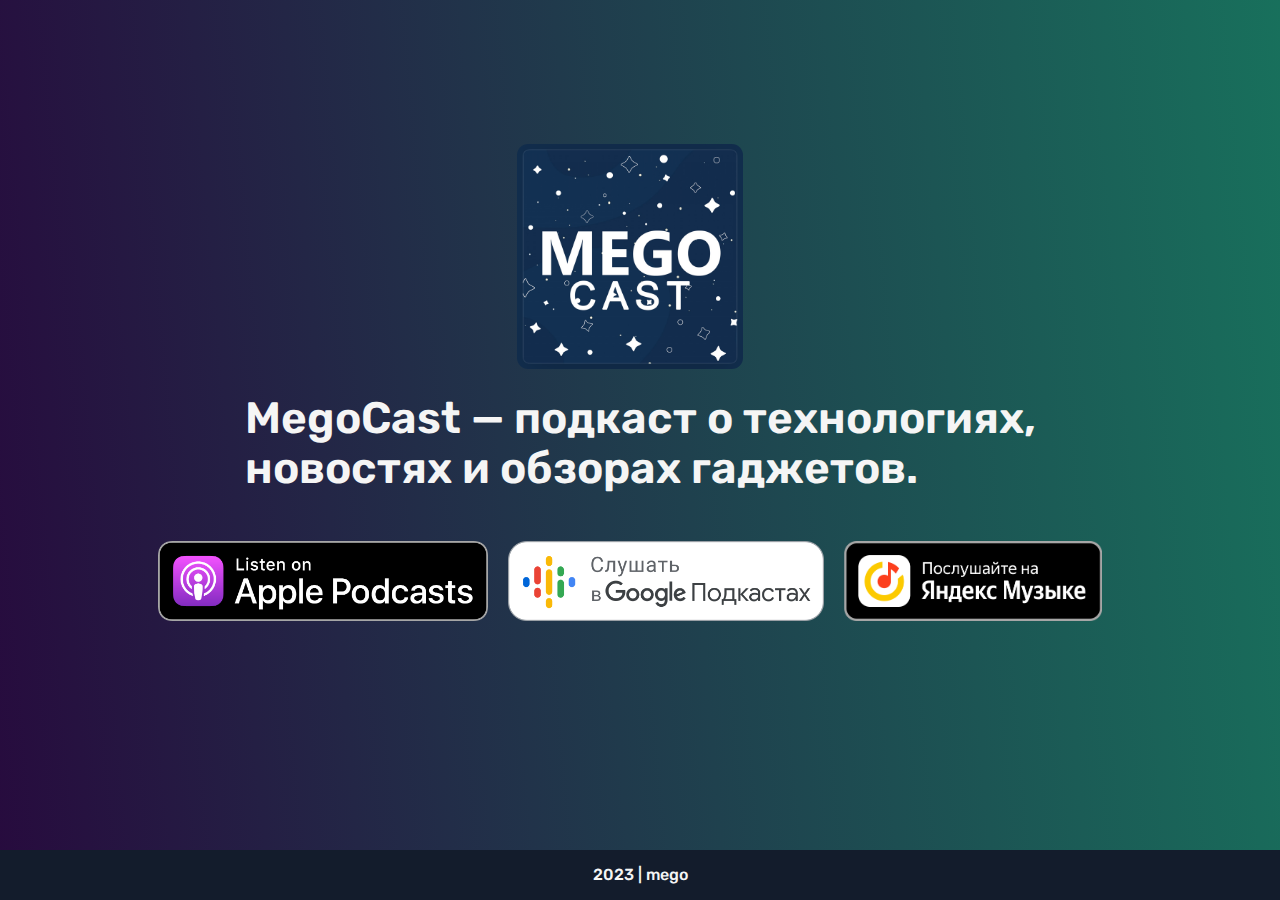
==== megoru/podcast/index.html @ 7ceaad46 "1. Добавили страницу подкастов" ====
<!DOCTYPE html>
<html lang="en-US">
<head>
    <title>mego ⚡</title>
    <link rel="icon" type="image/png" href="/favicon.png" sizes="128x128">
    <link rel="apple-touch-icon" sizes="128x128" href="../favicon.png">
    <meta charset="UTF-8">
    <meta name="viewport" content="width=device-width, initial-scale=1">
    <link rel="stylesheet" href="../css/rubik-font.css">
    <link rel="stylesheet" href="../css/podcast.css">
    <link rel="stylesheet" href="../bulma/button-style.css">


</head>

<body>
<header class="section">

</header>

<div class="main section">
    <section class="content intro">
        <div class="container">
            <div class="about">
                <div class="logo">
                    <img src="../images/podcast_logo.png" alt="Логотип подкаста">
                </div>

                <div class="about-podcast">
                <p><strong>MegoCast — подкаст о технологиях,
                    <br>
                    новостях и обзорах гаджетов.</strong></p>
                </div>

                <div class="images-container">
                    <a href="https://podcasts.apple.com/ru/podcast/megocast/id1680803539" target="_blank"><img src="../images/podcast/apple_badge.png" alt="apple_badge"></a>
                    <a href="https://podcasts.google.com/feed/aHR0cHM6Ly9wb2RzdGVyLmZtL3Jzcy54bWw_cGlkPTg1NjI0?sa=X&ved=2ahUKEwi44qHmxJ_-AhW0nv0HHbulBE8Q9sEGegQIARAC" target="_blank"><img src="../images/podcast/google_badge.png" alt="google_badge"></a>
                    <a href="https://music.yandex.ru/album/25451980" target="_blank"><img src="../images/podcast/yandex_badge.png" alt="yandex_badge"></a>
                </div>

            </div>
        </div>
    </section>
</div>
<br><br>
<footer>
    <div class="footer-left">
        <p>2023 | mego</p>
    </div>
</footer>
</body>
</html>
---- megoru/css/rubik-font.css ----
@font-face {
    font-family: 'Rubik';
    src: url('../fonts/rubik/Rubik-Italic.woff2') format('woff2'),
    url('../fonts/rubik/Rubik-Italic.woff') format('woff');
    font-weight: normal;
    font-style: italic;
    font-display: swap;
}

@font-face {
    font-family: 'Rubik';
    src: url('../fonts/rubik/Rubik-Light.woff2') format('woff2'),
    url('../fonts/rubik/Rubik-Light.woff') format('woff');
    font-weight: 300;
    font-style: normal;
    font-display: swap;
}

@font-face {
    font-family: 'Rubik';
    src: url('../fonts/rubik/Rubik-ExtraBoldItalic.woff2') format('woff2'),
    url('../fonts/rubik/Rubik-ExtraBoldItalic.woff') format('woff');
    font-weight: bold;
    font-style: italic;
    font-display: swap;
}

@font-face {
    font-family: 'Rubik';
    src: url('../fonts/rubik/Rubik-SemiBold.woff2') format('woff2'),
    url('../fonts/rubik/Rubik-SemiBold.woff') format('woff');
    font-weight: 600;
    font-style: normal;
    font-display: swap;
}

@font-face {
    font-family: 'Rubik';
    src: url('../fonts/rubik/Rubik-BoldItalic.woff2') format('woff2'),
    url('../fonts/rubik/Rubik-BoldItalic.woff') format('woff');
    font-weight: bold;
    font-style: italic;
    font-display: swap;
}

@font-face {
    font-family: 'Rubik';
    src: url('../fonts/rubik/Rubik-LightItalic.woff2') format('woff2'),
    url('../fonts/rubik/Rubik-LightItalic.woff') format('woff');
    font-weight: 300;
    font-style: italic;
    font-display: swap;
}

@font-face {
    font-family: 'Rubik';
    src: url('../fonts/rubik/Rubik-Medium.woff2') format('woff2'),
    url('../fonts/rubik/Rubik-Medium.woff') format('woff');
    font-weight: 500;
    font-style: normal;
    font-display: swap;
}

@font-face {
    font-family: 'Rubik';
    src: url('../fonts/rubik/Rubik-BlackItalic.woff2') format('woff2'),
    url('../fonts/rubik/Rubik-BlackItalic.woff') format('woff');
    font-weight: 900;
    font-style: italic;
    font-display: swap;
}

@font-face {
    font-family: 'Rubik';
    src: url('../fonts/rubik/Rubik-Bold.woff2') format('woff2'),
    url('../fonts/rubik/Rubik-Bold.woff') format('woff');
    font-weight: bold;
    font-style: normal;
    font-display: swap;
}

@font-face {
    font-family: 'Rubik';
    src: url('../fonts/rubik/Rubik-MediumItalic.woff2') format('woff2'),
    url('../fonts/rubik/Rubik-MediumItalic.woff') format('woff');
    font-weight: 500;
    font-style: italic;
    font-display: swap;
}

@font-face {
    font-family: 'Rubik';
    src: url('../fonts/rubik/Rubik-SemiBoldItalic.woff2') format('woff2'),
    url('../fonts/rubik/Rubik-SemiBoldItalic.woff') format('woff');
    font-weight: 600;
    font-style: italic;
    font-display: swap;
}

@font-face {
    font-family: 'Rubik';
    src: url('../fonts/rubik/Rubik-ExtraBold.woff2') format('woff2'),
    url('../fonts/rubik/Rubik-ExtraBold.woff') format('woff');
    font-weight: bold;
    font-style: normal;
    font-display: swap;
}

@font-face {
    font-family: 'Rubik';
    src: url('../fonts/rubik/Rubik-Regular.woff2') format('woff2'),
    url('../fonts/rubik/Rubik-Regular.woff') format('woff');
    font-weight: normal;
    font-style: normal;
    font-display: swap;
}

@font-face {
    font-family: 'Rubik';
    src: url('../fonts/rubik/Rubik-Black.woff2') format('woff2'),
    url('../fonts/rubik/Rubik-Black.woff') format('woff');
    font-weight: 900;
    font-style: normal;
    font-display: swap;
}

@font-face {
    font-family: 'Rubik';
    src: url('../fonts/rubik/Rubik-Light.woff2') format('woff2'),
    url('../fonts/rubik/Rubik-Light.woff') format('woff');
    font-weight: 300;
    font-style: normal;
    font-display: swap;
}

@font-face {
    font-family: 'Rubik';
    src: url('../fonts/rubik/Rubik-LightItalic.woff2') format('woff2'),
    url('../fonts/rubik/Rubik-LightItalic.woff') format('woff');
    font-weight: 300;
    font-style: italic;
    font-display: swap;
}
---- megoru/css/podcast.css ----
.logo {
  display: flex;
  justify-content: center;
  align-items: center;
}

.logo img {
  height: 25vh;
  max-width: 100%;
  max-height: 100%;
  margin-bottom: 25px;
  border-radius: 5%;
}

.listen {
  justify-content: center;
  align-items: center;
}

.images-container {
  display: flex;
  justify-content: center;
  align-items: center;
}

.images-container img {
  max-width: 100%;
  height: 80px;
  /*margin-right: 80px; !* добавляем отступ между изображениями *!*/
}

img:last-child {
  margin-right: 20px; /* убираем отступ после последнего изображения */
}

.about-podcast {
  display: flex;
  justify-content: center;
  align-items: center;
  margin-bottom: 25px
}

@media (max-width: 767px) {

  /* Изменяем размер шрифта */
  .about-podcast p {
    font-size: 1.2rem;
  }

  .images-container {
    display: flex;
    justify-content: center;
    align-items: center;
    flex-wrap: wrap;
  }

  .about-podcast {
    margin-bottom: 0;
  }

  .images-container img {
    height: 7vh;
    max-width: 100%;
    max-height: 100%;
    margin-bottom: 5px;
    margin-top: 0;
  }


}



/*!minireset.css v0.0.4 | MIT License | github.com/jgthms/minireset.css*/
html, body, p, ul, li, figure, pre, iframe, h1, h2, h3 {
  margin: 0;
  padding: 0
}

h1, h2, h3 {
  font-size: 100%;
  font-weight: 400
}

ul {
  list-style: none
}

html {
  box-sizing: border-box
}

*, *::before, *::after {
  box-sizing: inherit
}


html {
  background-color: #20232a;
  font-size: 16px;
  -moz-osx-font-smoothing: grayscale;
  -webkit-font-smoothing: antialiased;
  min-width: 300px;
  overflow-x: hidden;
  text-rendering: optimizeLegibility;
  -webkit-text-size-adjust: 100%;
  -moz-text-size-adjust: 100%;
  -ms-text-size-adjust: 100%;
  text-size-adjust: 100%
}

body {
  color: #f5f5f5;
  font-family: Rubik, sans-serif;
  font-size: 1rem;
  font-weight: 500;
  line-height: 1.5
}

a {
  color: #0eb547;
  cursor: pointer;
  text-decoration: none;
  font-size: 24px;
}

.container {
  margin: 0 auto;
  position: relative
}

.content li + li {
  margin-top: .25em
}

.content p:not(:last-child), .content ul:not(:last-child), .content pre:not(:last-child) {
  margin-bottom: 1em
}

.content h1, .content h2, .content h3 {
  color: #363636;
  font-weight: 600;
  line-height: 1.125
}

.content h1 {
  font-size: 2em;
  margin-bottom: .5em
}

.content h1:not(:first-child) {
  margin-top: 1em
}

.content h2 {
  font-size: 1.75em;
  margin-bottom: .5714em
}

.content h2:not(:first-child) {
  margin-top: 1.1428em
}

.content h3 {
  font-size: 1.5em;
  margin-bottom: .6666em
}

.content h3:not(:first-child) {
  margin-top: 1.3333em
}

.content ul {
  list-style: disc outside;
  margin-left: 2em;
  margin-top: 1em
}

.content ul ul {
  list-style-type: circle;
  margin-top: .5em
}

/*Иконки в кнопках*/
.icon {
  align-items: center;
  display: inline-flex;
  justify-content: center;
  height: 1.5rem;
  width: 1.5rem
}

.icon.is-medium {
  height: 2rem;
  width: 2rem
}

.title, .intro .about strong, .subtitle {
  word-break: break-word
}

.title em, .intro .about strong em, .title span, .intro .about strong span, .subtitle em, .subtitle span {
  font-weight: inherit
}

.title sup, .intro .about strong sup, .subtitle sup {
  font-size: .75em
}

.title .tag, .intro .about strong .tag, .subtitle .tag {
  vertical-align: middle
}

.title, .intro .about strong {
  color: #f5f5f5;
  font-size: 44px;
  font-weight: 600;
  line-height: 1.125
}

.section {
  padding: 3rem 1.5rem
}

footer {
  background-color: #131c2c;
  bottom: 0;
  display: flex;
  justify-content: space-evenly;
  padding: 13px 0;
  position: absolute;
  width: 100%;
}

body {
  background: linear-gradient(265deg, #18705c 0%, #270b3e 100%);
  display: flex;
  min-height: 100vh;
  flex-direction: column
}

body .main {
  flex: 1
}

@media screen and (max-width: 768px) {
  body .main {
    padding-top: 0
  }
}

header .navbar-start {
  align-items: center
}

@media screen and (max-width: 768px) {
  .navbar {
    margin: -.75rem
  }
}

.navbar-item .navbar-item-name {
  text-transform: uppercase;
  font-size: 20px;
  font-weight: 900
}

.navbar-brand .navbar-item img {
  max-height: initial
}

.intro .about {
  margin-bottom: 5rem
}

.about {
  font-size: 20px;
  font-weight: 500;
}

@media screen and (max-width: 768px) {
  .intro .about {
    margin-bottom: 3rem;
    margin-top: -2rem
  }
}

@media screen and (max-width: 768px) {
  .intro .about strong {
    font-size: 30px
  }
}

.intro .about p {
  font-size: 1.5rem
}

.navbar-burger {
  width: 4rem;
  height: 4rem
}

.title.is-1, .intro .about strong.is-1, .title.is-2, .intro .about strong.is-2 {
  font-weight: 900
}

.content p {
  font-size: 20px;
  margin: 0 0 23px;
  line-height: 31px
}

@media screen and (max-width: 768px) {
  .content p {
    font-size: 20px;
    margin: 0 0 24px;
    line-height: 30px
  }
}

.content .box.social .title, .content .box.social .intro .about strong, .intro .about .content .box.social strong {
  font-weight: 800;
  font-size: 30px;
  margin-bottom: .5rem
}

.above-title {
  margin-bottom: .5rem !important
}

article.post .content, article.place .content {
  margin-top: 3rem
}

.post .tags.is-spaced {
  margin-bottom: 3rem
}

.post .under-post-navigation ul.is-flex {
  justify-content: space-between
}

.post .under-post-navigation ul.is-flex li {
  margin: 0 -.75rem
}

.css-column {
  -moz-column-count: 4;
  column-count: 4;
  -moz-column-width: 30rem;
  column-width: 30rem;
  -moz-column-gap: 40px;
  column-gap: 40px;
  margin-top: 2rem
}

@media screen and (min-width: 1088px) {
  .css-column {
    -moz-column-width: 1rem;
    column-width: 1rem
  }
}

.is-mobile-columns {
  display: flex
}

@media screen and (max-width: 768px) {
  .is-mobile-columns {
    flex-direction: column
  }
}

#TableOfContents ul {
  margin-left: 1rem
}

#TableOfContents ul li {
  font-size: 1rem;
  list-style: disc
}

#TableOfContents > ul > li {
  margin-bottom: .5rem
}

#TableOfContents ul ul li {
  font-size: .95rem;
  list-style: outside circle
}

.copy {
  flex-flow: column;
  align-items: flex-start
}

.footer {
  padding-bottom: 3rem
}

.visited {
  position: relative;
  top: -.3rem;
  margin-left: 1rem
}

@media screen and (max-width: 768px) {
  .visited {
    margin-left: 0;
    margin-top: 1rem
  }
}

.subsections:last-child {
  margin-bottom: 3rem
}

.is-link {
  padding: 2px;
  margin: -2px;
  border-bottom: 1px solid #dbdbdb
}

.is-link:hover, .is-link:active {
  border-color: #b5b5b5
}
---- megoru/bulma/button-style.css ----
/*! bulma-social v2.0.0 | MIT License | github.com/aldi/bulma-social */
.button {
    -webkit-transition-timing-function: cubic-bezier(.25, .46, .45, .94);
    -o-transition-timing-function: cubic-bezier(.25, .46, .45, .94);
    transition-timing-function: cubic-bezier(.25, .46, .45, .94);
    -webkit-transition-property: background-color;
    -o-transition-property: background-color;
    transition-property: background-color;
    -webkit-transition-duration: .3s;
    -o-transition-duration: .3s;
    transition-duration: .3s
}

.no-animation {
    -webkit-transition-property: none !important;
    -o-transition-property: none !important;
    transition-property: none !important
}

a {
    -webkit-transition: -webkit-transform 1s;
    transition: -webkit-transform 1s;
    -o-transition: transform 1s;
    transition: transform 1s;
    transition: transform 1s, -webkit-transform 1s
}

.button.is-github {
    background-color: #040204;
    border-color: transparent;
    color: #fff
}

.button.is-github.is-hovered, .button.is-github:hover {
    background-color: #040204;
    border-color: transparent;
    color: #fff
}

.button.is-github.is-focused, .button.is-github:focus {
    border-color: transparent;
    color: #fff
}

.button.is-github.is-focused:not(:active), .button.is-github:focus:not(:active) {
    -webkit-box-shadow: 0 0 0 .125em rgba(36, 41, 46, .25);
    box-shadow: 0 0 0 .125em rgba(36, 41, 46, .25)
}

.button.is-github.is-active, .button.is-github:active {
    background-color: #191c20;
    border-color: transparent;
    color: #fff
}

.button.is-github[disabled], fieldset[disabled] .button.is-github {
    background-color: #24292e;
    border-color: transparent;
    -webkit-box-shadow: none;
    box-shadow: none
}

.button.is-github.is-inverted {
    background-color: #fff;
    color: #24292e
}

.button.is-github.is-inverted.is-hovered, .button.is-github.is-inverted:hover {
    background-color: #f2f2f2
}

.button.is-github.is-inverted[disabled], fieldset[disabled] .button.is-github.is-inverted {
    background-color: #fff;
    border-color: transparent;
    -webkit-box-shadow: none;
    box-shadow: none;
    color: #24292e
}

.button.is-github.is-loading::after {
    border-color: transparent transparent #fff #fff !important
}

.button.is-github.is-outlined {
    background-color: transparent;
    border-color: #24292e;
    color: #24292e
}

.button.is-github.is-outlined.is-focused, .button.is-github.is-outlined.is-hovered, .button.is-github.is-outlined:focus, .button.is-github.is-outlined:hover {
    background-color: #24292e;
    border-color: #24292e;
    color: #fff
}

.button.is-github.is-outlined.is-loading::after {
    border-color: transparent transparent #24292e #24292e !important
}

.button.is-github.is-outlined.is-loading.is-focused::after, .button.is-github.is-outlined.is-loading.is-hovered::after, .button.is-github.is-outlined.is-loading:focus::after, .button.is-github.is-outlined.is-loading:hover::after {
    border-color: transparent transparent #fff #fff !important
}

.button.is-github.is-outlined[disabled], fieldset[disabled] .button.is-github.is-outlined {
    background-color: transparent;
    border-color: #24292e;
    -webkit-box-shadow: none;
    box-shadow: none;
    color: #24292e
}

.button.is-github.is-inverted.is-outlined {
    background-color: transparent;
    border-color: #fff;
    color: #fff
}

.button.is-github.is-inverted.is-outlined.is-focused, .button.is-github.is-inverted.is-outlined.is-hovered, .button.is-github.is-inverted.is-outlined:focus, .button.is-github.is-inverted.is-outlined:hover {
    background-color: #fff;
    color: #24292e
}

.button.is-github.is-inverted.is-outlined.is-loading.is-focused::after, .button.is-github.is-inverted.is-outlined.is-loading.is-hovered::after, .button.is-github.is-inverted.is-outlined.is-loading:focus::after, .button.is-github.is-inverted.is-outlined.is-loading:hover::after {
    border-color: transparent transparent #24292e #24292e !important
}

.button.is-github.is-inverted.is-outlined[disabled], fieldset[disabled] .button.is-github.is-inverted.is-outlined {
    background-color: transparent;
    border-color: #fff;
    -webkit-box-shadow: none;
    box-shadow: none;
    color: #fff
}

.button.is-github.is-light {
    background-color: #f4f5f6;
    color: #7e8c9a
}

.button.is-github.is-light.is-hovered, .button.is-github.is-light:hover {
    background-color: #eceef0;
    border-color: transparent;
    color: #7e8c9a
}

.button.is-github.is-light.is-active, .button.is-github.is-light:active {
    background-color: #e5e8eb;
    border-color: transparent;
    color: #7e8c9a
}

.button.is-static {
    background-color: #f5f5f5;
    border-color: #dbdbdb;
    color: #7a7a7a;
    -webkit-box-shadow: none;
    box-shadow: none;
    pointer-events: none
}

.has-text-github {
    color: #24292e !important
}

a.has-text-github:focus, a.has-text-github:hover {
    color: #0e1011 !important
}

.has-background-github {
    background-color: #24292e !important
}

.has-text-github-light {
    color: #f4f5f6 !important
}

a.has-text-github-light:focus, a.has-text-github-light:hover {
    color: #d7dbe0 !important
}

.has-background-github-light {
    background-color: #f4f5f6 !important
}

.has-text-github-dark {
    color: #7e8c9a !important
}

a.has-text-github-dark:focus, a.has-text-github-dark:hover {
    color: #9ba6b1 !important
}

.has-background-github-dark {
    background-color: #7e8c9a !important
}


/*instagram*/

/*! bulma-social v2.0.0 | MIT License | github.com/aldi/bulma-social */
.button {
    -webkit-transition-timing-function: cubic-bezier(.25, .46, .45, .94);
    -o-transition-timing-function: cubic-bezier(.25, .46, .45, .94);
    transition-timing-function: cubic-bezier(.25, .46, .45, .94);
    -webkit-transition-property: background-color;
    -o-transition-property: background-color;
    transition-property: background-color;
    -webkit-transition-duration: .3s;
    -o-transition-duration: .3s;
    transition-duration: .3s
}

.no-animation {
    -webkit-transition-property: none !important;
    -o-transition-property: none !important;
    transition-property: none !important
}

a {
    -webkit-transition: -webkit-transform 1s;
    transition: -webkit-transform 1s;
    -o-transition: transform 1s;
    transition: transform 1s;
    transition: transform 1s, -webkit-transform 1s
}

.button.is-instagram {
    background-color: #ee5262;
    border-color: transparent;
    color: #fff
}

.button.is-instagram.is-hovered, .button.is-instagram:hover {
    background-color: #ed4657;
    border-color: transparent;
    color: #fff
}

.button.is-instagram.is-focused, .button.is-instagram:focus {
    border-color: transparent;
    color: #fff
}

.button.is-instagram.is-focused:not(:active), .button.is-instagram:focus:not(:active) {
    -webkit-box-shadow: 0 0 0 .125em rgba(238, 82, 98, .25);
    box-shadow: 0 0 0 .125em rgba(238, 82, 98, .25)
}

.button.is-instagram.is-active, .button.is-instagram:active {
    background-color: #ec3b4d;
    border-color: transparent;
    color: #fff
}

.button.is-instagram[disabled], fieldset[disabled] .button.is-instagram {
    background-color: #ee5262;
    border-color: transparent;
    -webkit-box-shadow: none;
    box-shadow: none
}

.button.is-instagram.is-inverted {
    background-color: #fff;
    color: #ee5262
}

.button.is-instagram.is-inverted.is-hovered, .button.is-instagram.is-inverted:hover {
    background-color: #f2f2f2
}

.button.is-instagram.is-inverted[disabled], fieldset[disabled] .button.is-instagram.is-inverted {
    background-color: #fff;
    border-color: transparent;
    -webkit-box-shadow: none;
    box-shadow: none;
    color: #ee5262
}

.button.is-instagram.is-loading::after {
    border-color: transparent transparent #fff #fff !important
}

.button.is-instagram.is-outlined {
    background-color: transparent;
    border-color: #ee5262;
    color: #ee5262
}

.button.is-instagram.is-outlined.is-focused, .button.is-instagram.is-outlined.is-hovered, .button.is-instagram.is-outlined:focus, .button.is-instagram.is-outlined:hover {
    background-color: #ee5262;
    border-color: #ee5262;
    color: #fff
}

.button.is-instagram.is-outlined.is-loading::after {
    border-color: transparent transparent #ee5262 #ee5262 !important
}

.button.is-instagram.is-outlined.is-loading.is-focused::after, .button.is-instagram.is-outlined.is-loading.is-hovered::after, .button.is-instagram.is-outlined.is-loading:focus::after, .button.is-instagram.is-outlined.is-loading:hover::after {
    border-color: transparent transparent #fff #fff !important
}

.button.is-instagram.is-outlined[disabled], fieldset[disabled] .button.is-instagram.is-outlined {
    background-color: transparent;
    border-color: #ee5262;
    -webkit-box-shadow: none;
    box-shadow: none;
    color: #ee5262
}

.button.is-instagram.is-inverted.is-outlined {
    background-color: transparent;
    border-color: #fff;
    color: #fff
}

.button.is-instagram.is-inverted.is-outlined.is-focused, .button.is-instagram.is-inverted.is-outlined.is-hovered, .button.is-instagram.is-inverted.is-outlined:focus, .button.is-instagram.is-inverted.is-outlined:hover {
    background-color: #fff;
    color: #ee5262
}

.button.is-instagram.is-inverted.is-outlined.is-loading.is-focused::after, .button.is-instagram.is-inverted.is-outlined.is-loading.is-hovered::after, .button.is-instagram.is-inverted.is-outlined.is-loading:focus::after, .button.is-instagram.is-inverted.is-outlined.is-loading:hover::after {
    border-color: transparent transparent #ee5262 #ee5262 !important
}

.button.is-instagram.is-inverted.is-outlined[disabled], fieldset[disabled] .button.is-instagram.is-inverted.is-outlined {
    background-color: transparent;
    border-color: #fff;
    -webkit-box-shadow: none;
    box-shadow: none;
    color: #fff
}

.button.is-instagram.is-light {
    background-color: #fdecee;
    color: #c31325
}

.button.is-instagram.is-light.is-hovered, .button.is-instagram.is-light:hover {
    background-color: #fce1e4;
    border-color: transparent;
    color: #c31325
}

.button.is-instagram.is-light.is-active, .button.is-instagram.is-light:active {
    background-color: #fbd5d9;
    border-color: transparent;
    color: #c31325
}

.button.is-static {
    background-color: #f5f5f5;
    border-color: #dbdbdb;
    color: #7a7a7a;
    -webkit-box-shadow: none;
    box-shadow: none;
    pointer-events: none
}

.has-text-instagram {
    color: #ee5262 !important
}

a.has-text-instagram:focus, a.has-text-instagram:hover {
    color: #e92338 !important
}

.has-background-instagram {
    background-color: #ee5262 !important
}

.has-text-instagram-light {
    color: #fdecee !important
}

a.has-text-instagram-light:focus, a.has-text-instagram-light:hover {
    color: #f9bec4 !important
}

.has-background-instagram-light {
    background-color: #fdecee !important
}

.has-text-instagram-dark {
    color: #c31325 !important
}

a.has-text-instagram-dark:focus, a.has-text-instagram-dark:hover {
    color: #e92035 !important
}

.has-background-instagram-dark {
    background-color: #c31325 !important
}

/*linkedin*/

/*! bulma-social v2.0.0 | MIT License | github.com/aldi/bulma-social */
.button {
    -webkit-transition-timing-function: cubic-bezier(.25, .46, .45, .94);
    -o-transition-timing-function: cubic-bezier(.25, .46, .45, .94);
    transition-timing-function: cubic-bezier(.25, .46, .45, .94);
    -webkit-transition-property: background-color;
    -o-transition-property: background-color;
    transition-property: background-color;
    -webkit-transition-duration: .3s;
    -o-transition-duration: .3s;
    transition-duration: .3s
}

.no-animation {
    -webkit-transition-property: none !important;
    -o-transition-property: none !important;
    transition-property: none !important
}

a {
    -webkit-transition: -webkit-transform 1s;
    transition: -webkit-transform 1s;
    -o-transition: transform 1s;
    transition: transform 1s;
    transition: transform 1s, -webkit-transform 1s
}

.button.is-linkedin {
    background-color: #0a66c2;
    border-color: transparent;
    color: #fff
}

.button.is-linkedin.is-hovered, .button.is-linkedin:hover {
    background-color: #0960b6;
    border-color: transparent;
    color: #fff
}

.button.is-linkedin.is-focused, .button.is-linkedin:focus {
    border-color: transparent;
    color: #fff
}

.button.is-linkedin.is-focused:not(:active), .button.is-linkedin:focus:not(:active) {
    -webkit-box-shadow: 0 0 0 .125em rgba(10, 102, 194, .25);
    box-shadow: 0 0 0 .125em rgba(10, 102, 194, .25)
}

.button.is-linkedin.is-active, .button.is-linkedin:active {
    background-color: #0959aa;
    border-color: transparent;
    color: #fff
}

.button.is-linkedin[disabled], fieldset[disabled] .button.is-linkedin {
    background-color: #0a66c2;
    border-color: transparent;
    -webkit-box-shadow: none;
    box-shadow: none
}

.button.is-linkedin.is-inverted {
    background-color: #fff;
    color: #0a66c2
}

.button.is-linkedin.is-inverted.is-hovered, .button.is-linkedin.is-inverted:hover {
    background-color: #f2f2f2
}

.button.is-linkedin.is-inverted[disabled], fieldset[disabled] .button.is-linkedin.is-inverted {
    background-color: #fff;
    border-color: transparent;
    -webkit-box-shadow: none;
    box-shadow: none;
    color: #0a66c2
}

.button.is-linkedin.is-loading::after {
    border-color: transparent transparent #fff #fff !important
}

.button.is-linkedin.is-outlined {
    background-color: transparent;
    border-color: #0a66c2;
    color: #0a66c2
}

.button.is-linkedin.is-outlined.is-focused, .button.is-linkedin.is-outlined.is-hovered, .button.is-linkedin.is-outlined:focus, .button.is-linkedin.is-outlined:hover {
    background-color: #0a66c2;
    border-color: #0a66c2;
    color: #fff
}

.button.is-linkedin.is-outlined.is-loading::after {
    border-color: transparent transparent #0a66c2 #0a66c2 !important
}

.button.is-linkedin.is-outlined.is-loading.is-focused::after, .button.is-linkedin.is-outlined.is-loading.is-hovered::after, .button.is-linkedin.is-outlined.is-loading:focus::after, .button.is-linkedin.is-outlined.is-loading:hover::after {
    border-color: transparent transparent #fff #fff !important
}

.button.is-linkedin.is-outlined[disabled], fieldset[disabled] .button.is-linkedin.is-outlined {
    background-color: transparent;
    border-color: #0a66c2;
    -webkit-box-shadow: none;
    box-shadow: none;
    color: #0a66c2
}

.button.is-linkedin.is-inverted.is-outlined {
    background-color: transparent;
    border-color: #fff;
    color: #fff
}

.button.is-linkedin.is-inverted.is-outlined.is-focused, .button.is-linkedin.is-inverted.is-outlined.is-hovered, .button.is-linkedin.is-inverted.is-outlined:focus, .button.is-linkedin.is-inverted.is-outlined:hover {
    background-color: #fff;
    color: #0a66c2
}

.button.is-linkedin.is-inverted.is-outlined.is-loading.is-focused::after, .button.is-linkedin.is-inverted.is-outlined.is-loading.is-hovered::after, .button.is-linkedin.is-inverted.is-outlined.is-loading:focus::after, .button.is-linkedin.is-inverted.is-outlined.is-loading:hover::after {
    border-color: transparent transparent #0a66c2 #0a66c2 !important
}

.button.is-linkedin.is-inverted.is-outlined[disabled], fieldset[disabled] .button.is-linkedin.is-inverted.is-outlined {
    background-color: transparent;
    border-color: #fff;
    -webkit-box-shadow: none;
    box-shadow: none;
    color: #fff
}

.button.is-linkedin.is-light {
    background-color: #ecf5fe;
    color: #0c7ae9
}

.button.is-linkedin.is-light.is-hovered, .button.is-linkedin.is-light:hover {
    background-color: #dfeefd;
    border-color: transparent;
    color: #0c7ae9
}

.button.is-linkedin.is-light.is-active, .button.is-linkedin.is-light:active {
    background-color: #d3e8fd;
    border-color: transparent;
    color: #0c7ae9
}

.button.is-static {
    background-color: #f5f5f5;
    border-color: #dbdbdb;
    color: #7a7a7a;
    -webkit-box-shadow: none;
    box-shadow: none;
    pointer-events: none
}

.has-text-linkedin {
    color: #0a66c2 !important
}

a.has-text-linkedin:focus, a.has-text-linkedin:hover {
    color: #074d92 !important
}

.has-background-linkedin {
    background-color: #0a66c2 !important
}

.has-text-linkedin-light {
    color: #ecf5fe !important
}

a.has-text-linkedin-light:focus, a.has-text-linkedin-light:hover {
    color: #bbdbfc !important
}

.has-background-linkedin-light {
    background-color: #ecf5fe !important
}

.has-text-linkedin-dark {
    color: #0c7ae9 !important
}

a.has-text-linkedin-dark:focus, a.has-text-linkedin-dark:hover {
    color: #3394f5 !important
}

.has-background-linkedin-dark {
    background-color: #0c7ae9 !important
}

/*telegram*/

/*! bulma-social v2.0.0 | MIT License | github.com/aldi/bulma-social */
.button {
    -webkit-transition-timing-function: cubic-bezier(.25, .46, .45, .94);
    -o-transition-timing-function: cubic-bezier(.25, .46, .45, .94);
    transition-timing-function: cubic-bezier(.25, .46, .45, .94);
    -webkit-transition-property: background-color;
    -o-transition-property: background-color;
    transition-property: background-color;
    -webkit-transition-duration: .3s;
    -o-transition-duration: .3s;
    transition-duration: .3s
}

.no-animation {
    -webkit-transition-property: none !important;
    -o-transition-property: none !important;
    transition-property: none !important
}



a {
    -webkit-transition: -webkit-transform 1s;
    transition: -webkit-transform 1s;
    -o-transition: transform 1s;
    transition: transform 1s;
    transition: transform 1s, -webkit-transform 1s
}

.button.is-telegram {
    background-color: #e2dfdf;
    border-color: transparent;
    color: #000000;
}
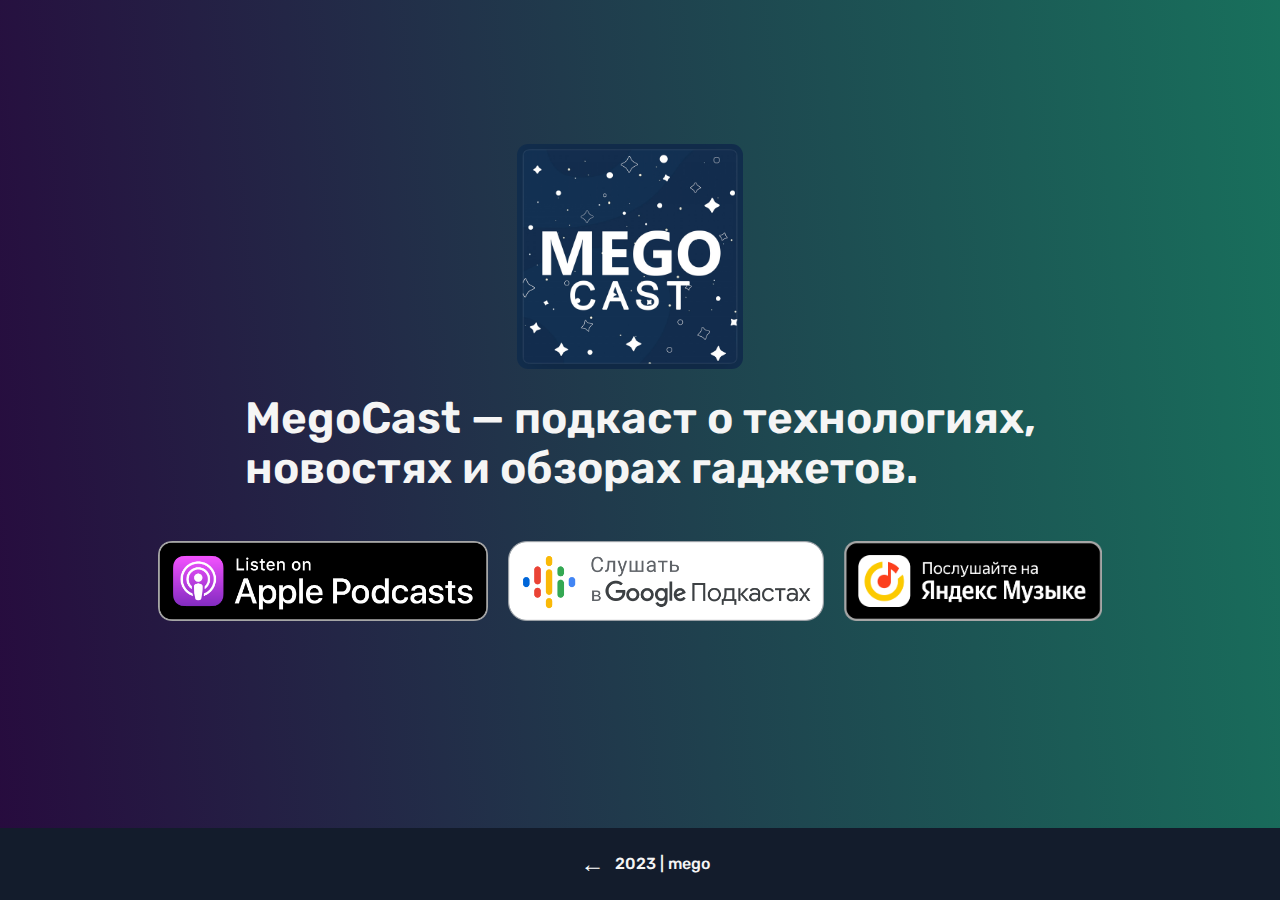
==== commit 0855aede: "1. Добавили кнопку назад" ====
--- a/megoru/podcast/index.html
+++ b/megoru/podcast/index.html
@@ -45,6 +45,9 @@
 <br><br>
 <footer>
     <div class="footer-left">
+        <a href="../../" class="btn-back">
+            ←
+        </a>
         <p>2023 | mego</p>
     </div>
 </footer>
--- a/megoru/css/podcast.css
+++ b/megoru/css/podcast.css
@@ -38,6 +38,43 @@
   justify-content: center;
   align-items: center;
   margin-bottom: 25px
+}
+
+.btn-back {
+  display: inline-block;
+  padding: 5px 10px;
+  color: #fff;
+  text-decoration: none;
+  border-radius: 4px;
+  font-weight: bold;
+  transition: background-color 0.3s ease;
+}
+
+.btn-back:hover {
+  background-color: #444;
+}
+
+footer {
+  justify-content: center;
+  align-items: center;
+  background-color: #131c2c;
+  bottom: 0;
+  display: flex;
+  padding: 13px 0;
+  position: absolute;
+  width: 100%;
+}
+
+.footer-left {
+  display: flex;
+  flex-wrap: wrap;
+  justify-content: space-between;
+  align-items: center;
+  /*width: 100%;*/
+}
+
+.footer {
+  padding-bottom: 3rem
 }
 
 @media (max-width: 767px) {
@@ -222,16 +259,6 @@
   padding: 3rem 1.5rem
 }
 
-footer {
-  background-color: #131c2c;
-  bottom: 0;
-  display: flex;
-  justify-content: space-evenly;
-  padding: 13px 0;
-  position: absolute;
-  width: 100%;
-}
-
 body {
   background: linear-gradient(265deg, #18705c 0%, #270b3e 100%);
   display: flex;
@@ -394,9 +421,7 @@
   align-items: flex-start
 }
 
-.footer {
-  padding-bottom: 3rem
-}
+
 
 .visited {
   position: relative;
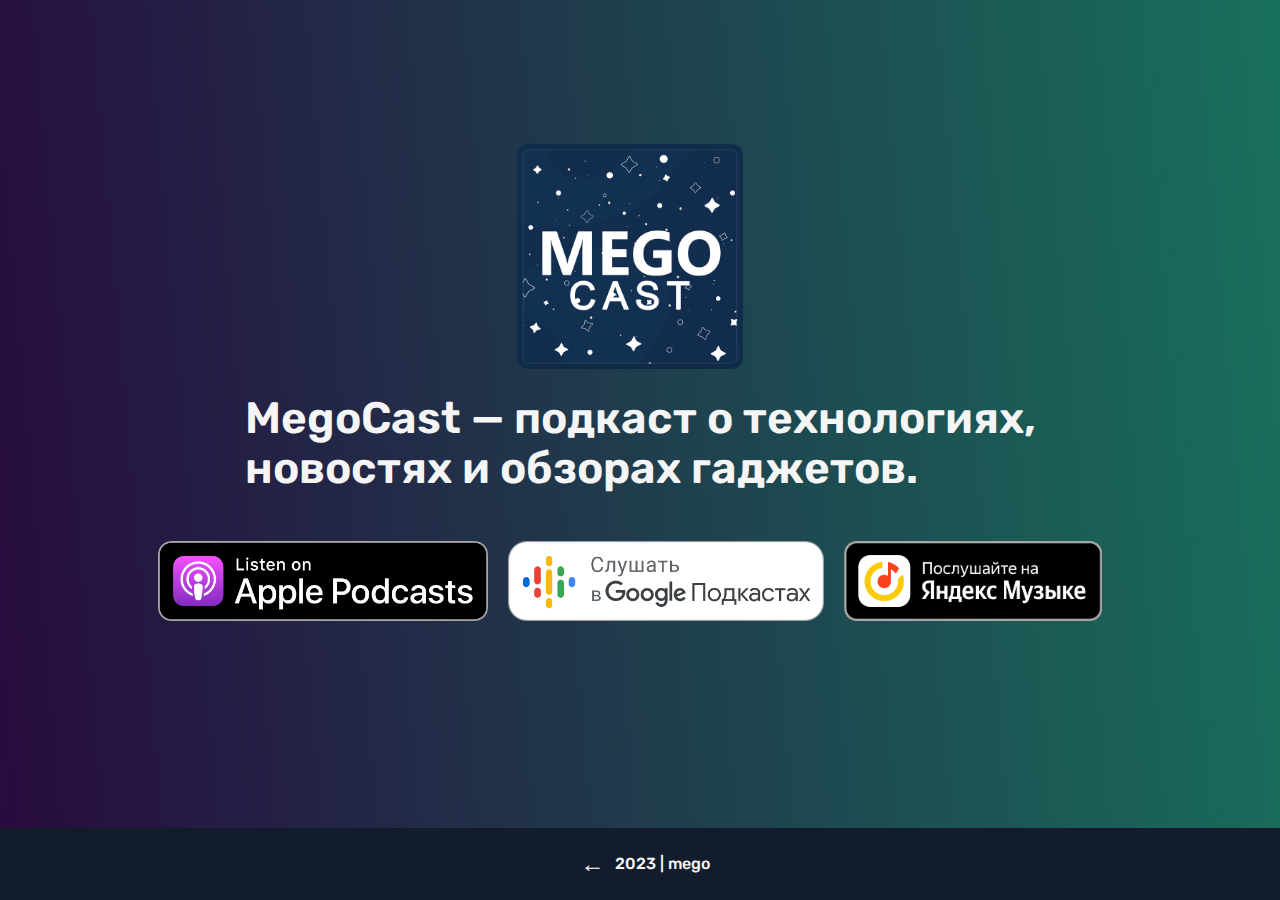
==== commit d82ae233: "1. оптимизация" ====
--- a/megoru/podcast/index.html
+++ b/megoru/podcast/index.html
@@ -2,15 +2,12 @@
 <html lang="en-US">
 <head>
     <title>mego ⚡</title>
-    <link rel="icon" type="image/png" href="/favicon.png" sizes="128x128">
+    <link rel="icon" type="image/png" href="../favicon.png" sizes="128x128">
     <link rel="apple-touch-icon" sizes="128x128" href="../favicon.png">
     <meta charset="UTF-8">
     <meta name="viewport" content="width=device-width, initial-scale=1">
     <link rel="stylesheet" href="../css/rubik-font.css">
     <link rel="stylesheet" href="../css/podcast.css">
-    <link rel="stylesheet" href="../bulma/button-style.css">
-
-
 </head>
 
 <body>
--- a/megoru/css/podcast.css
+++ b/megoru/css/podcast.css
@@ -55,13 +55,20 @@
 }
 
 footer {
+  position: fixed;
+  bottom: 0;
+  left: 0;
+  width: 100%;
+}
+
+footer {
   justify-content: center;
   align-items: center;
   background-color: #131c2c;
   bottom: 0;
   display: flex;
   padding: 13px 0;
-  position: absolute;
+  position: fixed;
   width: 100%;
 }
 
@@ -100,7 +107,18 @@
     max-width: 100%;
     max-height: 100%;
     margin-bottom: 5px;
-    margin-top: 0;
+    margin-top: 5px;
+  }
+
+  footer {
+    justify-content: center;
+    align-items: center;
+    background-color: #131c2c;
+    bottom: 0;
+    display: flex;
+    padding: 0;
+    position: fixed;
+    width: 100%;
   }
 
 
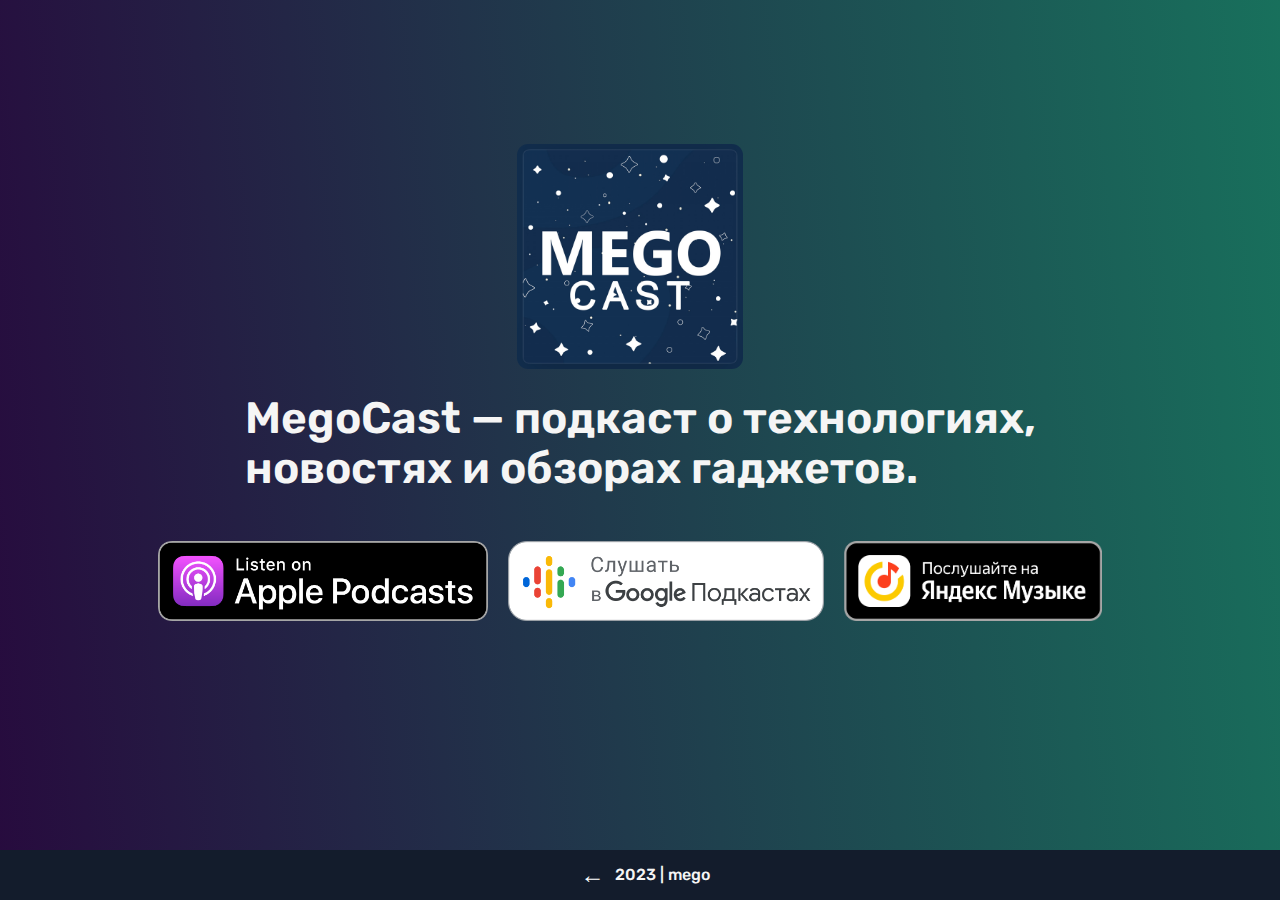
==== commit f98e4a58: "1. оптимизация" ====
--- a/megoru/podcast/index.html
+++ b/megoru/podcast/index.html
@@ -9,12 +9,8 @@
     <link rel="stylesheet" href="../css/rubik-font.css">
     <link rel="stylesheet" href="../css/podcast.css">
 </head>
-
 <body>
-<header class="section">
-
-</header>
-
+<header class="section"></header>
 <div class="main section">
     <section class="content intro">
         <div class="container">
@@ -22,29 +18,23 @@
                 <div class="logo">
                     <img src="../images/podcast_logo.png" alt="Логотип подкаста">
                 </div>
-
                 <div class="about-podcast">
-                <p><strong>MegoCast — подкаст о технологиях,
-                    <br>
-                    новостях и обзорах гаджетов.</strong></p>
+                    <p><strong>MegoCast — подкаст о технологиях,
+                        <br>
+                        новостях и обзорах гаджетов.</strong></p>
                 </div>
-
                 <div class="images-container">
                     <a href="https://podcasts.apple.com/ru/podcast/megocast/id1680803539" target="_blank"><img src="../images/podcast/apple_badge.png" alt="apple_badge"></a>
                     <a href="https://podcasts.google.com/feed/aHR0cHM6Ly9wb2RzdGVyLmZtL3Jzcy54bWw_cGlkPTg1NjI0?sa=X&ved=2ahUKEwi44qHmxJ_-AhW0nv0HHbulBE8Q9sEGegQIARAC" target="_blank"><img src="../images/podcast/google_badge.png" alt="google_badge"></a>
                     <a href="https://music.yandex.ru/album/25451980" target="_blank"><img src="../images/podcast/yandex_badge.png" alt="yandex_badge"></a>
                 </div>
-
             </div>
         </div>
     </section>
 </div>
-<br><br>
 <footer>
     <div class="footer-left">
-        <a href="../../" class="btn-back">
-            ←
-        </a>
+        <a href="../../" class="btn-back">←</a>
         <p>2023 | mego</p>
     </div>
 </footer>
--- a/megoru/css/podcast.css
+++ b/megoru/css/podcast.css
@@ -55,20 +55,12 @@
 }
 
 footer {
-  position: fixed;
-  bottom: 0;
-  left: 0;
-  width: 100%;
-}
-
-footer {
-  justify-content: center;
-  align-items: center;
   background-color: #131c2c;
   bottom: 0;
   display: flex;
-  padding: 13px 0;
-  position: fixed;
+  justify-content: space-evenly;
+  padding: 2px 0;
+  position: relative;
   width: 100%;
 }
 
@@ -77,7 +69,6 @@
   flex-wrap: wrap;
   justify-content: space-between;
   align-items: center;
-  /*width: 100%;*/
 }
 
 .footer {
@@ -86,7 +77,6 @@
 
 @media (max-width: 767px) {
 
-  /* Изменяем размер шрифта */
   .about-podcast p {
     font-size: 1.2rem;
   }
@@ -109,22 +99,7 @@
     margin-bottom: 5px;
     margin-top: 5px;
   }
-
-  footer {
-    justify-content: center;
-    align-items: center;
-    background-color: #131c2c;
-    bottom: 0;
-    display: flex;
-    padding: 0;
-    position: fixed;
-    width: 100%;
-  }
-
-
-}
-
-
+}
 
 /*!minireset.css v0.0.4 | MIT License | github.com/jgthms/minireset.css*/
 html, body, p, ul, li, figure, pre, iframe, h1, h2, h3 {
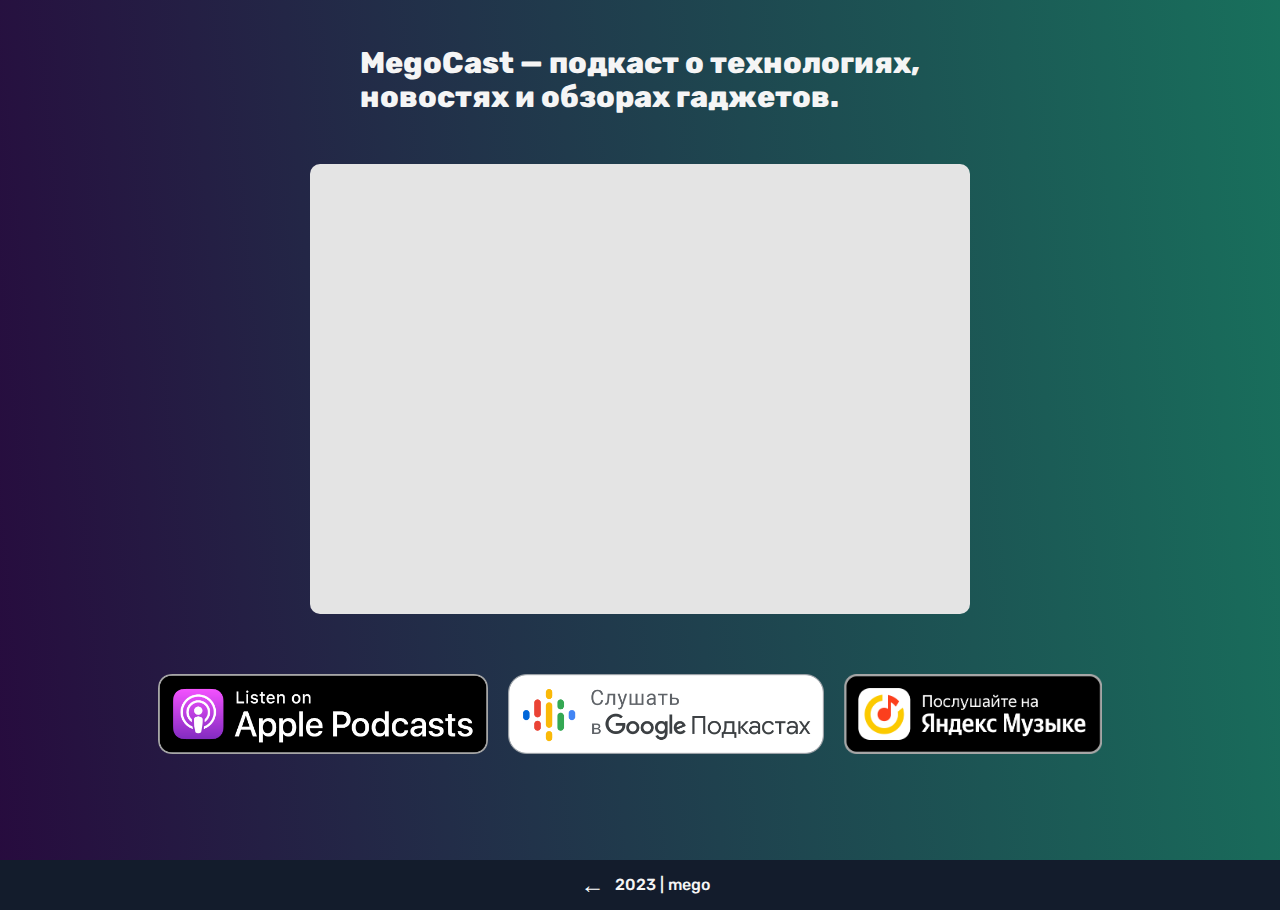
==== commit b7d1bd72: "1. оптимизация" ====
--- a/megoru/podcast/index.html
+++ b/megoru/podcast/index.html
@@ -14,14 +14,14 @@
 <div class="main section">
     <section class="content intro">
         <div class="container">
+            <div class="about-podcast">
+                <p><strong>MegoCast — подкаст о технологиях,
+                    <br>
+                    новостях и обзорах гаджетов.</strong></p>
+            </div>
             <div class="about">
                 <div class="logo">
-                    <img src="../images/podcast_logo.png" alt="Логотип подкаста">
-                </div>
-                <div class="about-podcast">
-                    <p><strong>MegoCast — подкаст о технологиях,
-                        <br>
-                        новостях и обзорах гаджетов.</strong></p>
+                    <iframe id="embedPlayer" src="https://embed.podcasts.apple.com/ru/podcast/megocast/id1680803539?itsct=podcast_box_player&amp;itscg=30200&amp;ls=1&amp;theme=dark" height="450px" frameborder="0" sandbox="allow-forms allow-popups allow-same-origin allow-scripts allow-top-navigation-by-user-activation" allow="autoplay *; encrypted-media *; clipboard-write" style="width: 100%; max-width: 660px; overflow: hidden; border-radius: 10px; transform: translateZ(0px); animation: 2s ease 0s 6 normal none running loading-indicator; background-color: rgb(228, 228, 228);"></iframe>
                 </div>
                 <div class="images-container">
                     <a href="https://podcasts.apple.com/ru/podcast/megocast/id1680803539" target="_blank"><img src="../images/podcast/apple_badge.png" alt="apple_badge"></a>
--- a/megoru/css/podcast.css
+++ b/megoru/css/podcast.css
@@ -2,6 +2,7 @@
   display: flex;
   justify-content: center;
   align-items: center;
+  margin-bottom: 60px;
 }
 
 .logo img {
@@ -38,6 +39,10 @@
   justify-content: center;
   align-items: center;
   margin-bottom: 25px
+}
+
+.about-podcast strong {
+  font-size: 30px;
 }
 
 .btn-back {
@@ -88,8 +93,12 @@
     flex-wrap: wrap;
   }
 
+  .about-podcast strong {
+    font-size: 25px;
+  }
+
   .about-podcast {
-    margin-bottom: 0;
+    margin-bottom: 30px;
   }
 
   .images-container img {
@@ -249,7 +258,7 @@
 }
 
 .section {
-  padding: 3rem 1.5rem
+  padding: 1rem 1.5rem
 }
 
 body {
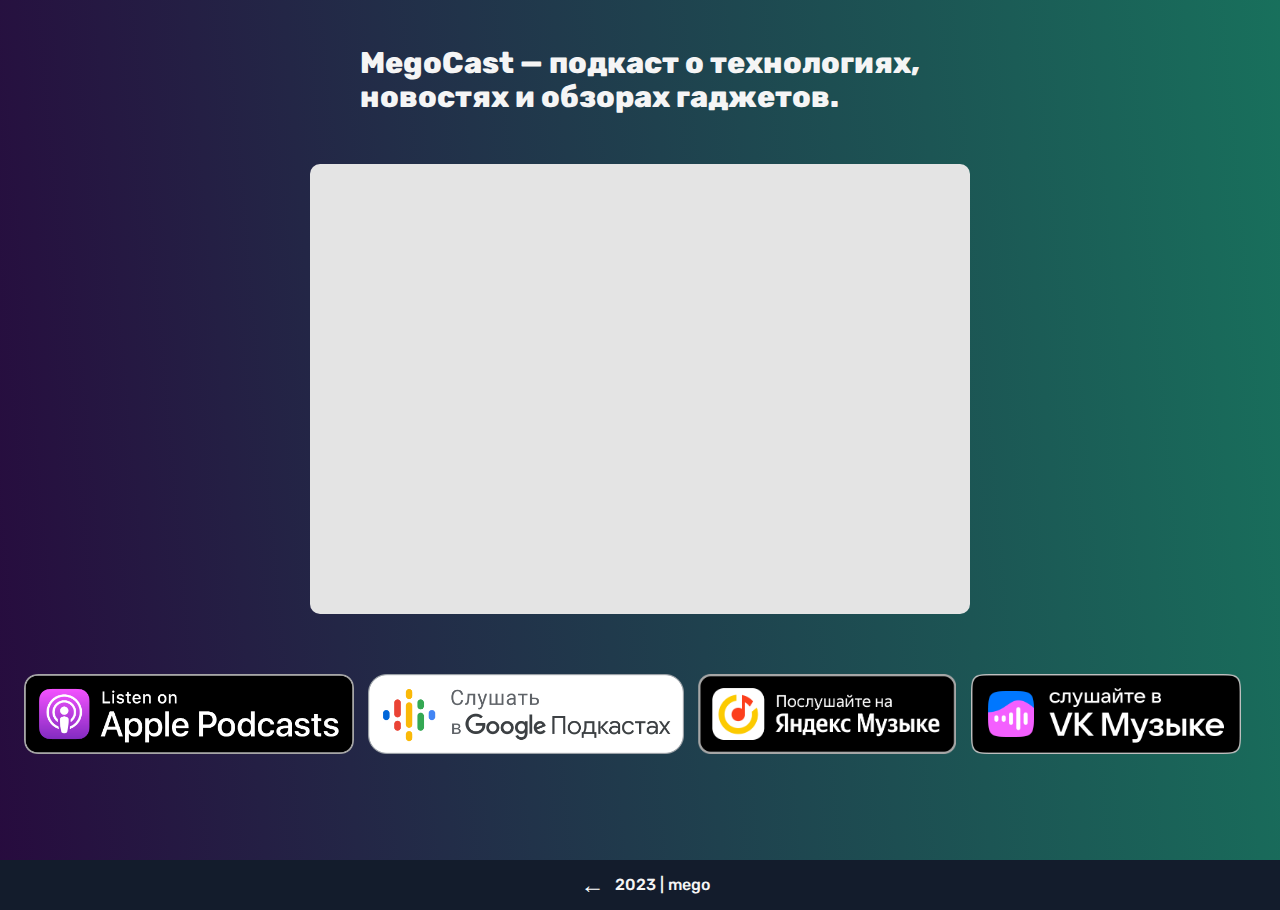
==== commit 2d21a505: "1. оптимизация" ====
--- a/megoru/podcast/index.html
+++ b/megoru/podcast/index.html
@@ -27,6 +27,7 @@
                     <a href="https://podcasts.apple.com/ru/podcast/megocast/id1680803539" target="_blank"><img src="../images/podcast/apple_badge.png" alt="apple_badge"></a>
                     <a href="https://podcasts.google.com/feed/aHR0cHM6Ly9wb2RzdGVyLmZtL3Jzcy54bWw_cGlkPTg1NjI0?sa=X&ved=2ahUKEwi44qHmxJ_-AhW0nv0HHbulBE8Q9sEGegQIARAC" target="_blank"><img src="../images/podcast/google_badge.png" alt="google_badge"></a>
                     <a href="https://music.yandex.ru/album/25451980" target="_blank"><img src="../images/podcast/yandex_badge.png" alt="yandex_badge"></a>
+                    <a href="https://vk.com/podcasts-222129783" target="_blank"><img src="../images/podcast/VK_Music_Badge_Main.png" alt="vk_badge"></a>
                 </div>
             </div>
         </div>
